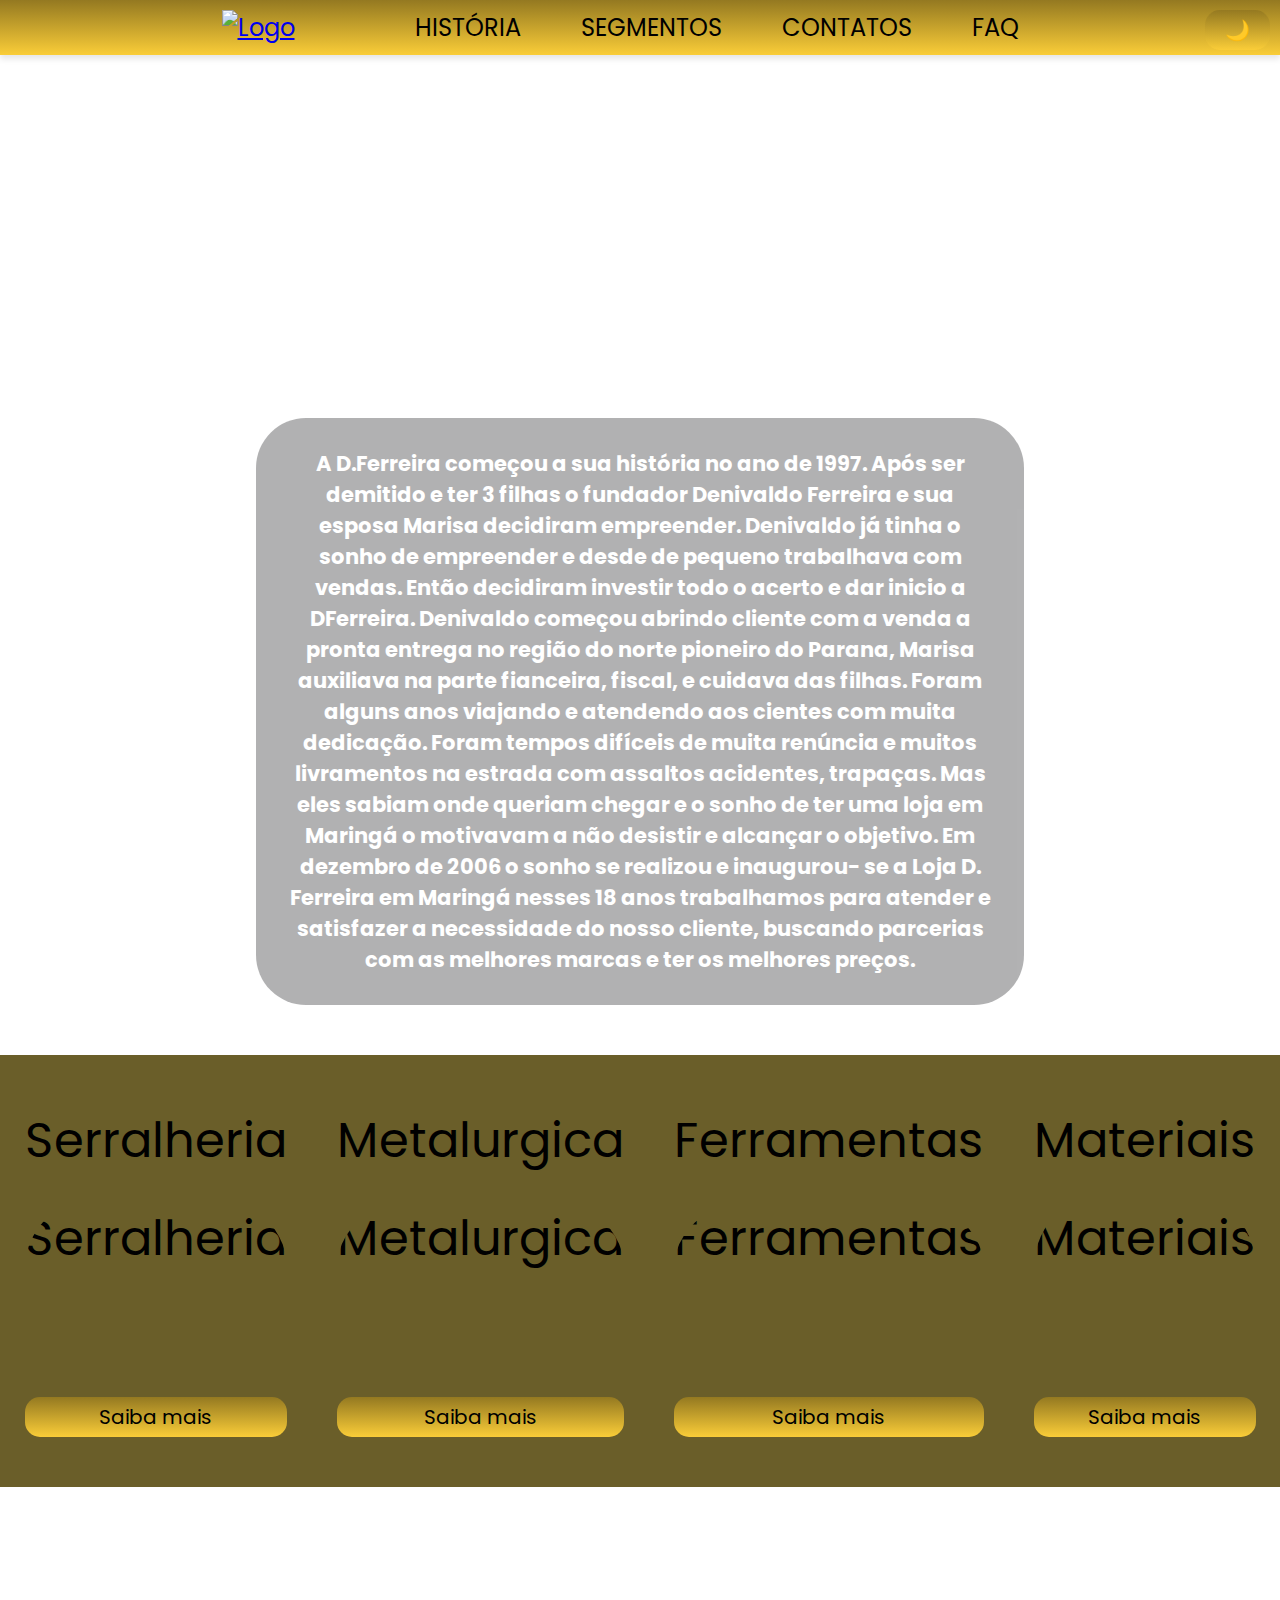
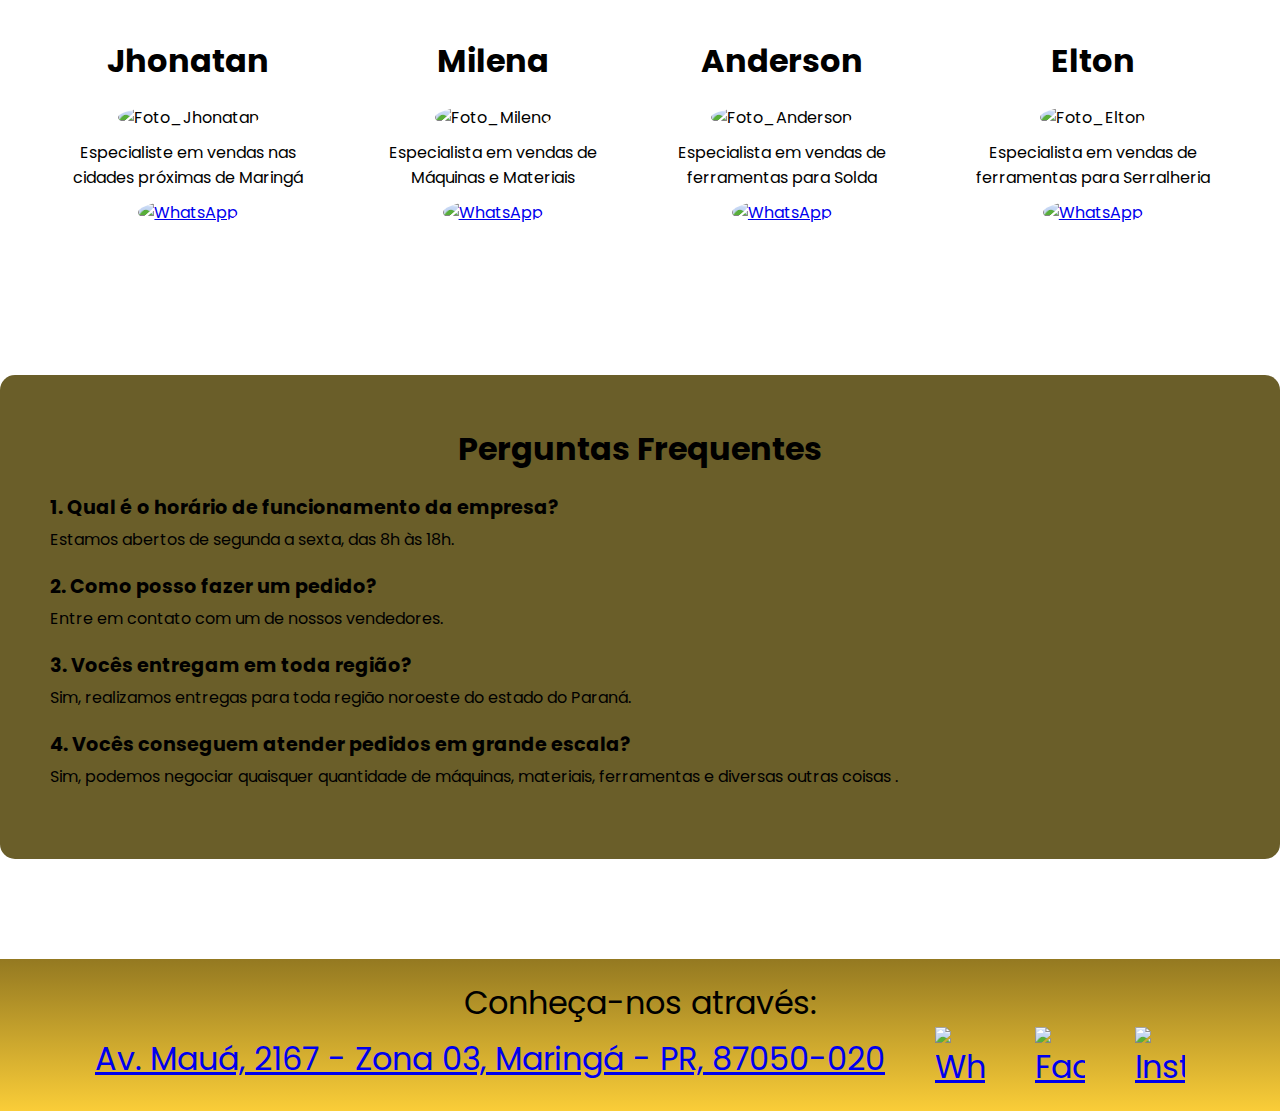
==== index.html @ c62e24ce "Agora vai" ====
<!DOCTYPE html>
<html lang="PT-BR">

<head>
    <meta charset="UTF-8">
    <meta name="viewport" content="width=device-width, initial-scale=1.0">
    <link rel="stylesheet" href="styles.css">
    <link rel="icon" href="Imagens/Logo-DFerreira.png" type="image/x-icon">
    <title>DFerreira</title>
</head>


<body>
   <button id="backToTop" style="position: fixed; bottom: 10px; right: 10px; display: none; background:#381d1d; color: white; border: none; border-radius: 5px; padding: 10px; cursor: pointer;">
    Volte ao topo
</button>

      
    <div class="container">
        <a href="#Frase"><img src="Imagens/Logo-DFerreira.png" alt="Logo"></a>
        <ul class="lista_menu">
            <li><a href="#História">HISTÓRIA</a></li>
            <li><a href="#Segmentos">SEGMENTOS</a></li>
            <li><a href="#Contatos">CONTATOS</a></li>
            <li><a href="#FAQ">FAQ</a></li>
            <li> <button id="toggleTheme" style="position: fixed; top: 10px; right: 10px;">🌙</button></li>
    
        </ul>
    </div>

    <section class="background-section">
        <div class="Frase">
            <h1>
                "Vocês fazem parte da nossa história"
            </h1>
            <h4>"Deus seja louvado"</h4>
        </div>

        <div class="História" id="História">
            <h3>
                A D.Ferreira começou a sua história no ano de 1997. Após ser demitido e ter 3 filhas o fundador
                Denivaldo Ferreira
                e sua esposa Marisa decidiram empreender.
                Denivaldo já tinha o sonho de empreender e desde de pequeno trabalhava com vendas.
                Então decidiram investir todo o acerto e dar inicio a DFerreira.
                Denivaldo começou abrindo cliente com a venda a pronta entrega no região do norte pioneiro do Parana,
                Marisa
                auxiliava na parte fianceira, fiscal, e cuidava das filhas.
                Foram alguns anos viajando e atendendo aos cientes com muita dedicação. Foram tempos difíceis de muita
                renúncia
                e muitos livramentos na estrada com assaltos acidentes, trapaças. Mas eles sabiam onde queriam chegar e
                o sonho
                de ter uma loja em Maringá o motivavam a não desistir e alcançar o objetivo.
                Em dezembro de 2006 o sonho se realizou e inaugurou- se a Loja D. Ferreira em Maringá
                nesses 18 anos trabalhamos para atender e satisfazer a necessidade do nosso cliente, buscando parcerias
                com as melhores
                marcas e ter os melhores preços.
            </h3>
        </div>
    </section>

    <section class="Segmentos" id="Segmentos">
        <div class="Venda">
            <p>Serralheria</p>
            <img src="Imagens/Serralheria.webp" alt="Serralheria">
            <button>Saiba mais</button>
        </div>

        <div class="Venda">
            <p>Metalurgica</p>
            <img src="Imagens/metalurgica.jpg" alt="Metalurgica">
            <button>Saiba mais</button>
        </div>

        <div class="Venda">
            <p>Ferramentas</p>
            <img src="Imagens/ferramentas.jpg" alt="Ferramentas">
            <button>Saiba mais</button>
        </div>

        <div class="Venda">
            <p>Materiais</p>
            <img src="Imagens/materiais.jpg" alt="Materiais">
            <button>Saiba mais</button>
        </div>
    </section>

    <section class="Contatos" id="Contatos">
        <div class="Vendedor">
            <h4>Jhonatan</h4>
            <img src="Imagens/Foto_Atendente.jpg" alt="Foto_Jhonatan">
            <p>Especialiste em vendas nas cidades próximas de Maringá</p>
            <li><a href="https://w.app/t6gSmG" target="_blank"><img id="logo_wpp" src="Imagens/Whatsapp.png"
                        alt="WhatsApp"></a></li>
        </div>

        <div class="Vendedor">
            <h4>Milena</h4>
            <img src="Imagens/Foto_Atendente.jpg" alt="Foto_Milena">
            <p>Especialista em vendas de Máquinas e Materiais</p>
            <li><a href="https://w.app/t6gSmG" target="_blank"><img id="logo_wpp" src="Imagens/Whatsapp.png"
                        alt="WhatsApp"></a></li>
        </div>

        <div class="Vendedor">
            <h4>Anderson</h4>
            <img src="Imagens/Foto_Atendente.jpg" alt="Foto_Anderson">
            <p>Especialista em vendas de ferramentas para Solda</p>
            <li><a href="https://w.app/t6gSmG" target="_blank"><img id="logo_wpp" src="Imagens/Whatsapp.png"
                        alt="WhatsApp"></a></li>
        </div>

        <div class="Vendedor">
            <h4>Elton</h4>
            <img src="Imagens/Foto_Atendente.jpg" alt="Foto_Elton">
            <p>Especialista em vendas de ferramentas para Serralheria</p>
            <li><a href="https://w.app/t6gSmG" target="_blank"><img id="logo_wpp" src="Imagens/Whatsapp.png"
                        alt="WhatsApp"></a></li>
        </div>
    </section>

    <!-- Seção FAQ -->
    <section id="FAQ" class="FAQ">
        <h3>Perguntas Frequentes</h3>
        <div class="faq-item">
            <h4>1. Qual é o horário de funcionamento da empresa?</h4>
            <p>Estamos abertos de segunda a sexta, das 8h às 18h.</p>
        </div>
        <div class="faq-item">
            <h4>2. Como posso fazer um pedido?</h4>
            <p>Entre em contato com um de nossos vendedores.</p>
        </div>
        <div class="faq-item">
            <h4>3. Vocês entregam em toda região?</h4>
            <p>Sim, realizamos entregas para toda região noroeste do estado do Paraná.</p>
        </div>
        <div class="faq-item">
            <h4>4. Vocês conseguem atender pedidos em grande escala?</h4>
            <p>Sim, podemos negociar quaisquer quantidade de máquinas, materiais, ferramentas e diversas outras coisas .
            </p>
        </div>
    </section>

    <footer>
        <div class="convite">
            Conheça-nos através:
        </div>
        <div class="rodapé">
            <ul>
                <li class="Icones">
                    <p>
                        <a href="https://www.google.com/maps/place/D+Ferreira+e+Ferreira/@-23.4220008,-51.9238005,20.82z/data=!4m14!1m7!3m6!1s0x94ecd0d07e9d5eb3:0xaae7f3a9e376ee7b!2sD+Ferreira+e+Ferreira!8m2!3d-23.4219418!4d-51.9237286!16s%2Fg%2F1pty5bc76!3m5!1s0x94ecd0d07e9d5eb3:0xaae7f3a9e376ee7b!8m2!3d-23.4219418!4d-51.9237286!16s%2Fg%2F1pty5bc76?entry=ttu&g_ep=EgoyMDI0MTExOS4yIKXMDSoASAFQAw%3D%3D"
                            target="_blank">
                            Av. Mauá, 2167 - Zona 03, Maringá - PR, 87050-020
                        </a>
                    </p>
                </li>
                <li><a href="https://w.app/t6gSmG" target="_blank"><img src="Imagens/Whatsapp.png" alt="WhatsApp"></a>
                </li>
                <li><a href="https://www.facebook.com/dferreiramaringa" target="_blank"><img src="Imagens/Facebook.png"
                            alt="Facebook"></a></li>
                <li><a href="https://www.instagram.com/dferreiramaringa/" target="_blank"><img class="instagram-icon"
                            src="Imagens/Instagram.png" alt="Instagram"></a></li>

            </ul>
        </div>
    </footer>
</body>

<script type="text/javascript" src="script.js"></script>
</html>
---- styles.css ----
@import url('https://fonts.googleapis.com/css2?family=Poppins:wght@400;500&display=swap');

* {
  margin: 0;
  padding: 0;
  box-sizing: border-box;
  scroll-behavior: smooth;
  font-family: "Poppins", sans-serif;
}
#backToTop {
  font-size: 16px;
  z-index: 1000;
  transition: opacity 0.3s;
}




html,
body {
  height: 100%;
  margin: 0;
  padding: 0;
  display: flex;
  flex-direction: column;

  
}

.container {
  display: flex;
  align-items: center;
  justify-content: center;
  font-size: x-large;
  color: black;
  width: 100%;
  height: 14%;
  background: linear-gradient(0deg, #FACD38 0%, #947921 100%);
  gap: 100px;

  top: 0;
  z-index: 10;
  padding: 10px 0;
  box-shadow: 0px 4px 6px rgba(0, 0, 0, 0.1);
}

.container img {
  max-width: 100px;
}

.lista_menu {
  list-style: none;
  display: flex;
  gap: 20px;
}

.lista_menu li a {
  color: black;
  text-decoration: none;
  padding: 10px 20px;
  transition: color 0.3s;
}

.lista_menu li a:hover {
  color: white;
}

.background-section {
  background-image: url('Imagens/image.png');
  opacity: 98%;
  background-size: cover;
  background-repeat: no-repeat;
  background-position: center;
  height: 1000px;
  display: flex;
  flex-direction: column;
  align-items: center;
  text-align: center;
  color: white;
  font-size: xx-large;
  font-family: 'Segoe UI', Tahoma, Geneva, Verdana, sans-serif;

  h4 {
    font-family: 'Gill Sans', 'Gill Sans MT', Calibri, 'Trebuchet MS', sans-serif;
    font-size: medium;

  }
}

.Frase {
  margin-top: 150px;
  margin-bottom: 50px;
  font-family: monospace;
}

.História {
  background-color: rgba(98, 98, 100, 0.5);
  color: white;
  width: 60%;
  border-radius: 50px;
  padding: 30px;
  font-size: large;
  margin-top: 50px;
  margin-bottom: 100px;
  text-align: center;
}

.Segmentos {
  display: flex;
  background-color: #6a5e29;
  text-align: center;
  justify-content: center;
  gap: 50px;
  padding: 50px;
  margin-bottom: 100px;
}

.Segmentos img {
  height: 200px;
  max-width: 100%;
  border-radius: 40%;
}

.Venda {
  font-size: 300%;
  gap: 10px;
  display: flex;
  justify-content: center;
  flex-direction: column;


}

button {
  background: linear-gradient(0deg, #FACD38 0%, #947921 100%);
  color: #000;
  border: none;
  padding: 5px 20px;
  border-radius: 15px;
  font-size: 20px;
  cursor: pointer;
  transition: background-color 0.3s ease;
}

button:hover {
  color: #fff;
}

.Contatos {
  display: flex;
  background-color: white;
  text-align: center;
  justify-content: center;
  gap: 50px;
  padding: 50px;
  margin-bottom: 100px;
}

.Contatos #logo_wpp {
  height: 50px;
  max-width: 100%;
}

.Vendedor {
  display: flex;
  flex-direction: column;
  align-items: center;
  list-style: none;
  gap: 10px;

  img {

    border-radius: 50%;

  }
}

.Vendedor h4 {
  margin-bottom: 10px;
  font-size: xx-large;
}

.FAQ {
  padding: 50px;
  background-color: #6a5e29;
  border-radius: 15px;
  font-family: Arial, sans-serif;
  margin-bottom: 100px;
}

.FAQ h3 {
  text-align: center;
  font-size: 2rem;
  margin-bottom: 20px;
}

.faq-item {
  margin-bottom: 20px;
}

.faq-item h4 {
  font-size: 1.2rem;
  color: #000000;
}

.faq-item p {
  font-size: 1rem;
  color: #000000;
  margin-top: 5px;
}

footer {
  display: flex;
  flex-direction: column;
  justify-content: center;
  align-items: center;
  font-family: Arial, sans-serif;
  font-size: xx-large;
  width: 100%;
  height: auto;
  padding: 20px;
  background: linear-gradient(0deg, #FACD38 0%, #947921 100%);

}

footer ul {
  display: flex;
  justify-content: center;
  align-items: center;
  gap: 50px;
  list-style-type: none;
  padding: 0;

}

footer li img {
  max-width: 50px;
  height: auto;

}

.convite {
  margin: 0;
  text-align: right;
  align-items: right;
  justify-content: right;
}

@media(max-width:400px) {

  .Segmentos,
  .container {

    flex-direction: column;
    margin-left: 0px;
    margin-right: 0px;
    gap: 0;
    width: 400px;

  }

  img {
    display: flex;
    max-width: 200px;
  }

}
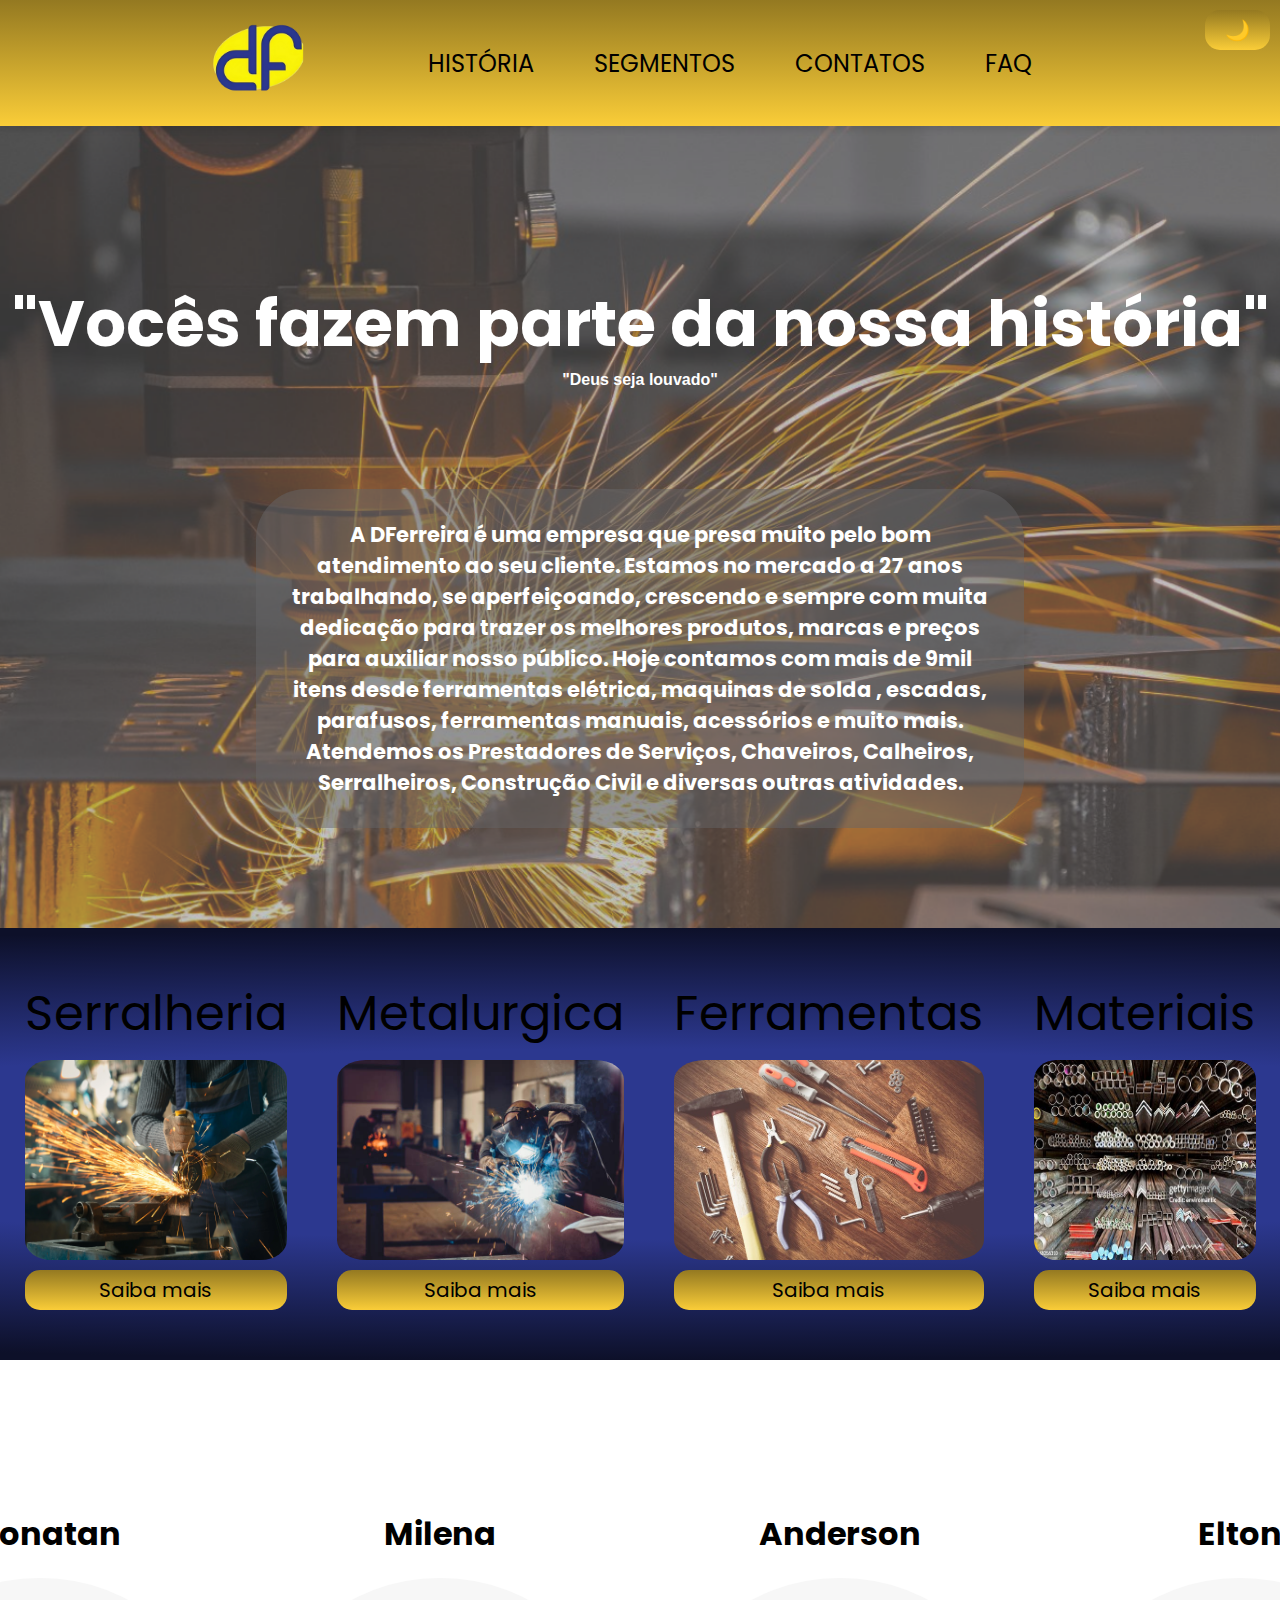
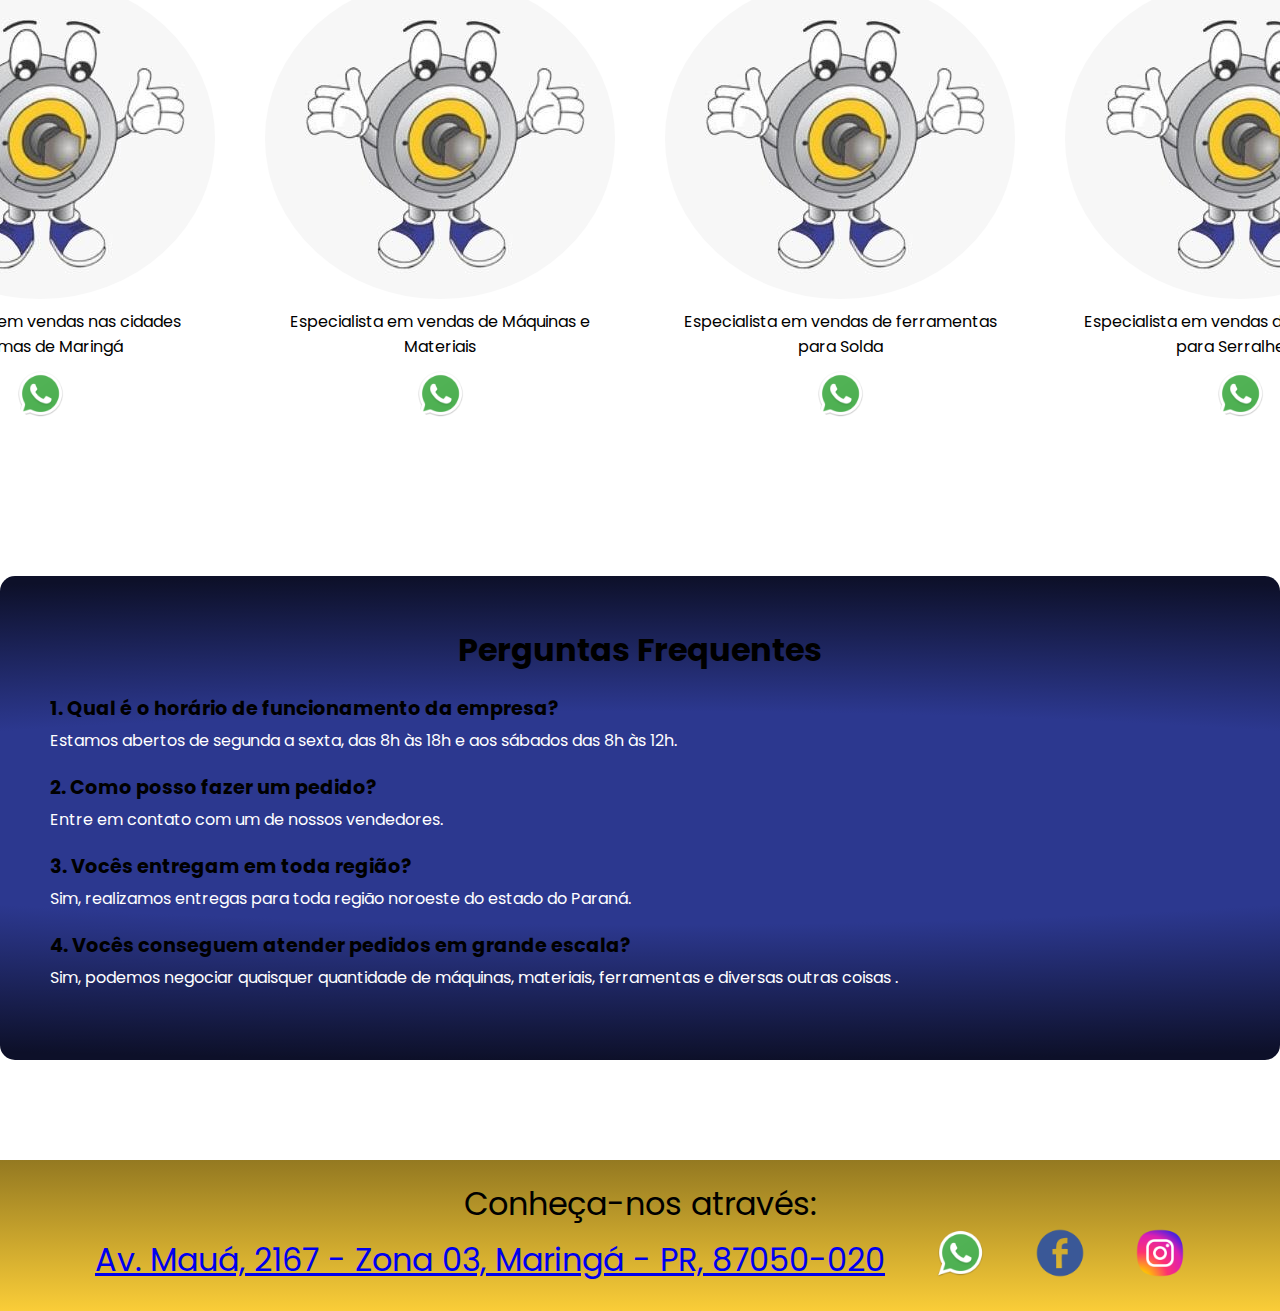
==== commit b3f409d0: "Ajustes semi-finais(luis)" ====
--- a/index.html
+++ b/index.html
@@ -27,7 +27,7 @@
     
         </ul>
     </div>
-
+    
     <section class="background-section">
         <div class="Frase">
             <h1>
@@ -35,56 +35,42 @@
             </h1>
             <h4>"Deus seja louvado"</h4>
         </div>
-
         <div class="História" id="História">
             <h3>
-                A D.Ferreira começou a sua história no ano de 1997. Após ser demitido e ter 3 filhas o fundador
-                Denivaldo Ferreira
-                e sua esposa Marisa decidiram empreender.
-                Denivaldo já tinha o sonho de empreender e desde de pequeno trabalhava com vendas.
-                Então decidiram investir todo o acerto e dar inicio a DFerreira.
-                Denivaldo começou abrindo cliente com a venda a pronta entrega no região do norte pioneiro do Parana,
-                Marisa
-                auxiliava na parte fianceira, fiscal, e cuidava das filhas.
-                Foram alguns anos viajando e atendendo aos cientes com muita dedicação. Foram tempos difíceis de muita
-                renúncia
-                e muitos livramentos na estrada com assaltos acidentes, trapaças. Mas eles sabiam onde queriam chegar e
-                o sonho
-                de ter uma loja em Maringá o motivavam a não desistir e alcançar o objetivo.
-                Em dezembro de 2006 o sonho se realizou e inaugurou- se a Loja D. Ferreira em Maringá
-                nesses 18 anos trabalhamos para atender e satisfazer a necessidade do nosso cliente, buscando parcerias
-                com as melhores
-                marcas e ter os melhores preços.
+                A DFerreira é uma empresa que presa muito pelo bom atendimento ao seu cliente. Estamos no mercado a 27 anos trabalhando, se aperfeiçoando, crescendo e sempre com muita dedicação para trazer os melhores produtos, marcas e preços para auxiliar nosso público.
+                Hoje contamos com mais de 9mil itens desde ferramentas elétrica, maquinas de solda , escadas, parafusos, ferramentas manuais, acessórios e muito mais. 
+                Atendemos os Prestadores de Serviços, Chaveiros, Calheiros, Serralheiros, Construção Civil e diversas outras atividades.
             </h3>
         </div>
+
     </section>
-
+    
     <section class="Segmentos" id="Segmentos">
         <div class="Venda">
             <p>Serralheria</p>
             <img src="Imagens/Serralheria.webp" alt="Serralheria">
             <button>Saiba mais</button>
         </div>
-
+        
         <div class="Venda">
             <p>Metalurgica</p>
             <img src="Imagens/metalurgica.jpg" alt="Metalurgica">
             <button>Saiba mais</button>
         </div>
-
+        
         <div class="Venda">
             <p>Ferramentas</p>
             <img src="Imagens/ferramentas.jpg" alt="Ferramentas">
             <button>Saiba mais</button>
         </div>
-
+        
         <div class="Venda">
             <p>Materiais</p>
             <img src="Imagens/materiais.jpg" alt="Materiais">
             <button>Saiba mais</button>
         </div>
     </section>
-
+    
     <section class="Contatos" id="Contatos">
         <div class="Vendedor">
             <h4>Jhonatan</h4>
@@ -124,7 +110,7 @@
         <h3>Perguntas Frequentes</h3>
         <div class="faq-item">
             <h4>1. Qual é o horário de funcionamento da empresa?</h4>
-            <p>Estamos abertos de segunda a sexta, das 8h às 18h.</p>
+            <p>Estamos abertos de segunda a sexta, das 8h às 18h e aos sábados das 8h às 12h.</p>
         </div>
         <div class="faq-item">
             <h4>2. Como posso fazer um pedido?</h4>
--- a/styles.css
+++ b/styles.css
@@ -7,6 +7,7 @@
   scroll-behavior: smooth;
   font-family: "Poppins", sans-serif;
 }
+
 #backToTop {
   font-size: 16px;
   z-index: 1000;
@@ -24,7 +25,7 @@
   display: flex;
   flex-direction: column;
 
-  
+
 }
 
 .container {
@@ -107,7 +108,7 @@
 
 .Segmentos {
   display: flex;
-  background-color: #6a5e29;
+  background: radial-gradient(194.01% 50% at 50% 50%, #2C388F 44%, #0D1029 100%);
   text-align: center;
   justify-content: center;
   gap: 50px;
@@ -118,7 +119,7 @@
 .Segmentos img {
   height: 200px;
   max-width: 100%;
-  border-radius: 40%;
+  border-radius: 10%;
 }
 
 .Venda {
@@ -182,7 +183,7 @@
 
 .FAQ {
   padding: 50px;
-  background-color: #6a5e29;
+  background: radial-gradient(194.01% 50% at 50% 50%, #2C388F 44%, #0D1029 100%);
   border-radius: 15px;
   font-family: Arial, sans-serif;
   margin-bottom: 100px;
@@ -192,6 +193,7 @@
   text-align: center;
   font-size: 2rem;
   margin-bottom: 20px;
+  color:#000000;
 }
 
 .faq-item {
@@ -205,7 +207,7 @@
 
 .faq-item p {
   font-size: 1rem;
-  color: #000000;
+  color: #fff;
   margin-top: 5px;
 }
 
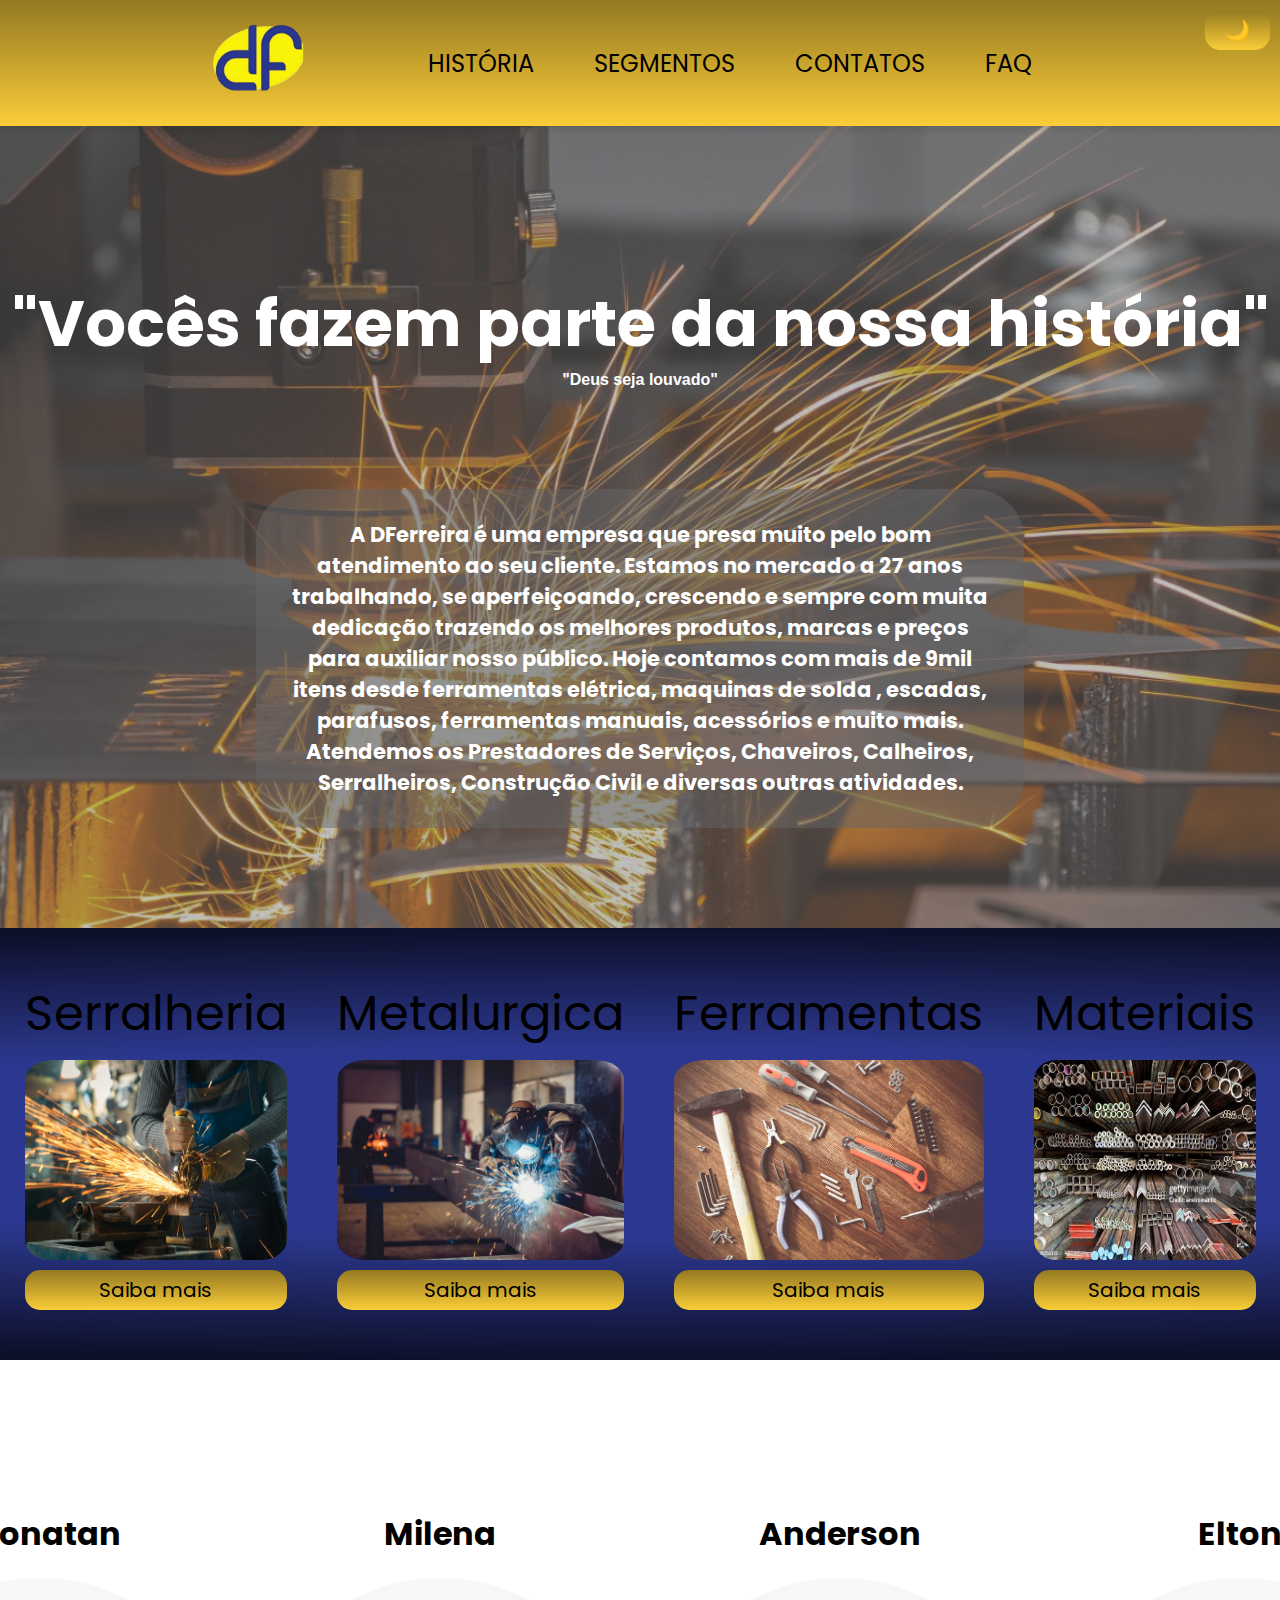
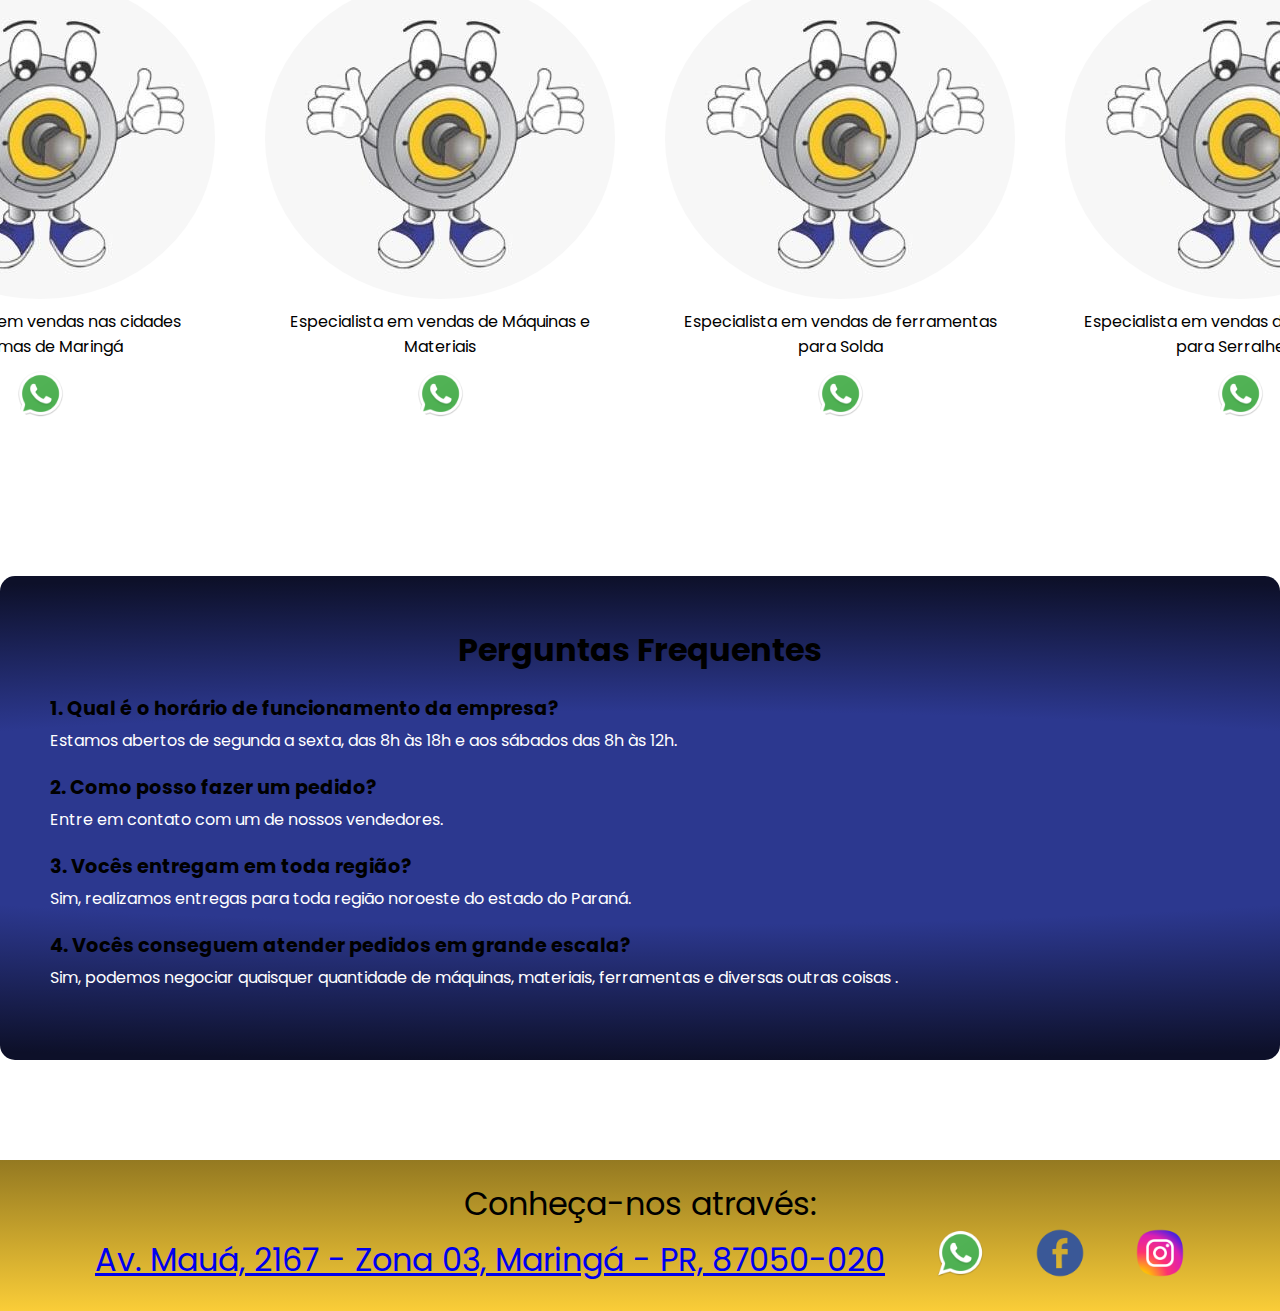
==== commit a8471946: "correção do texto" ====
--- a/index.html
+++ b/index.html
@@ -37,7 +37,7 @@
         </div>
         <div class="História" id="História">
             <h3>
-                A DFerreira é uma empresa que presa muito pelo bom atendimento ao seu cliente. Estamos no mercado a 27 anos trabalhando, se aperfeiçoando, crescendo e sempre com muita dedicação para trazer os melhores produtos, marcas e preços para auxiliar nosso público.
+                A DFerreira é uma empresa que presa muito pelo bom atendimento ao seu cliente. Estamos no mercado a 27 anos trabalhando, se aperfeiçoando, crescendo e sempre com muita dedicação trazendo os melhores produtos, marcas e preços para auxiliar nosso público.
                 Hoje contamos com mais de 9mil itens desde ferramentas elétrica, maquinas de solda , escadas, parafusos, ferramentas manuais, acessórios e muito mais. 
                 Atendemos os Prestadores de Serviços, Chaveiros, Calheiros, Serralheiros, Construção Civil e diversas outras atividades.
             </h3>
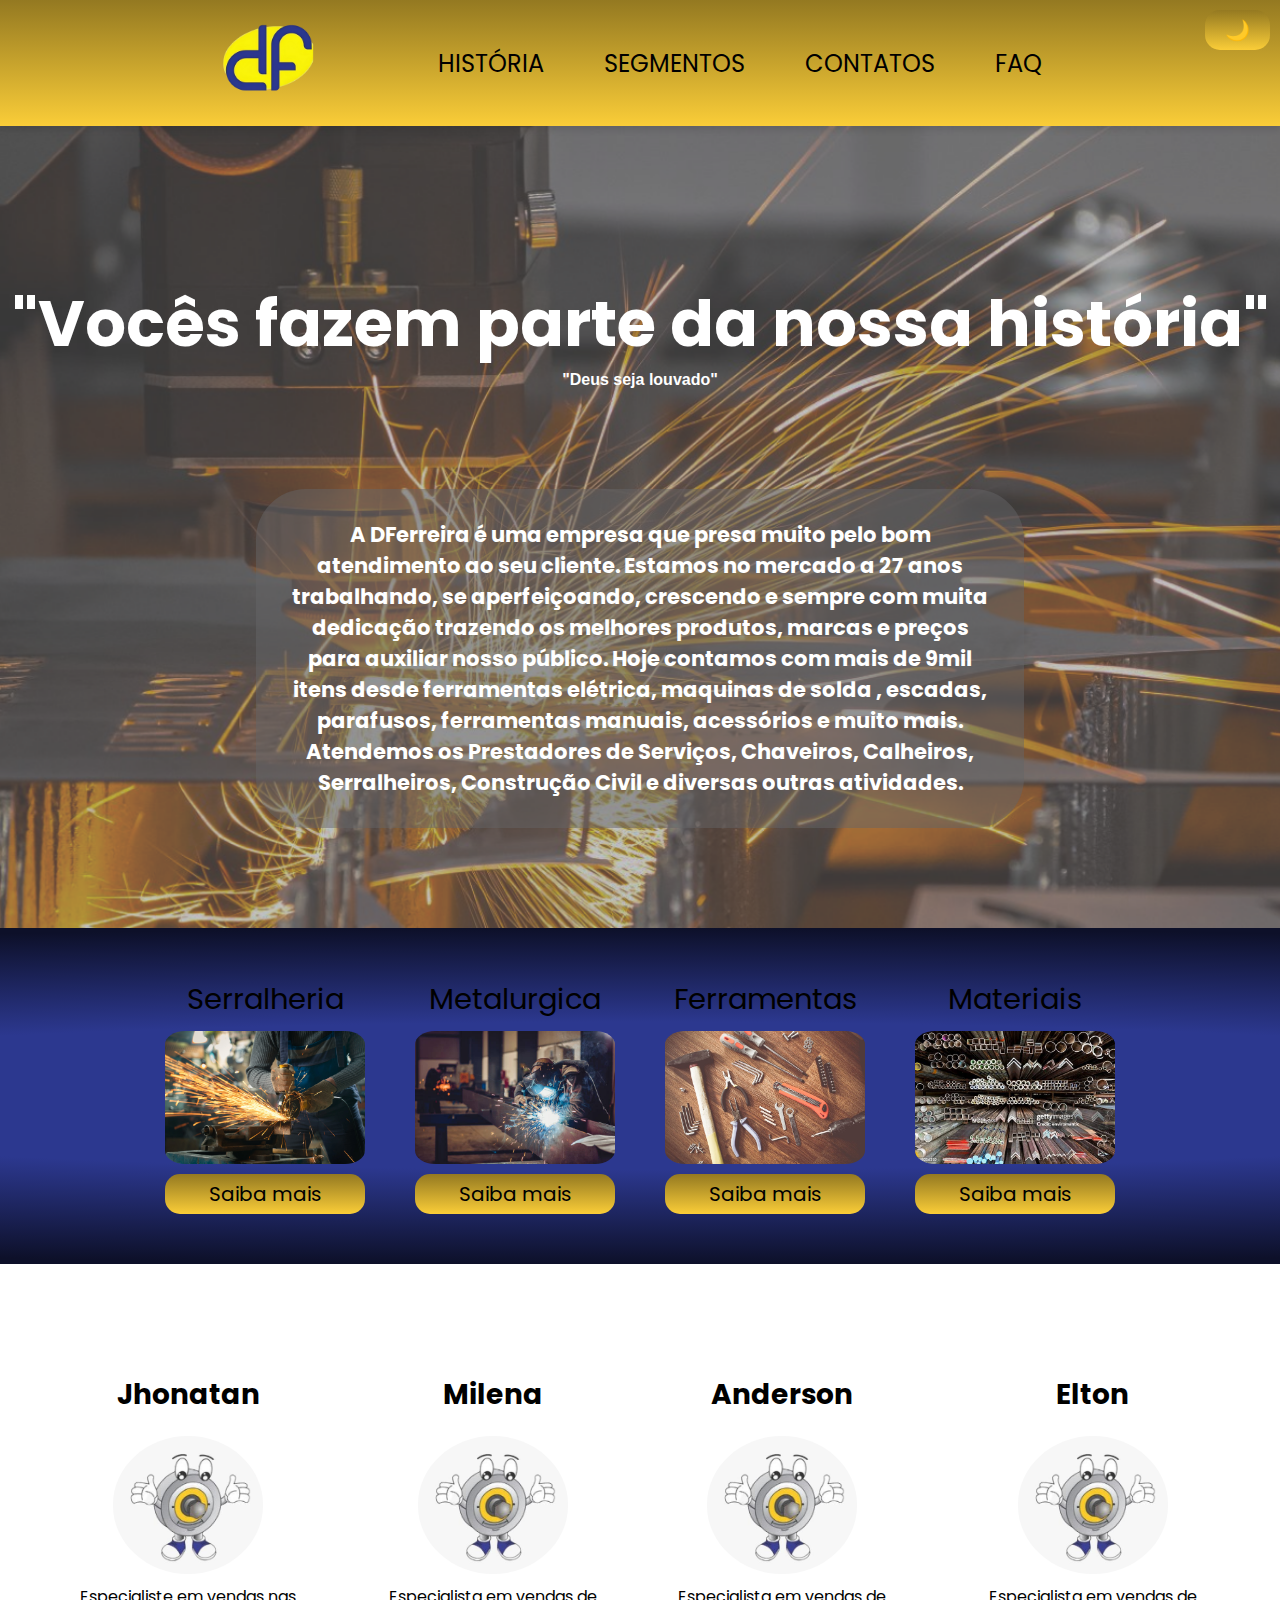
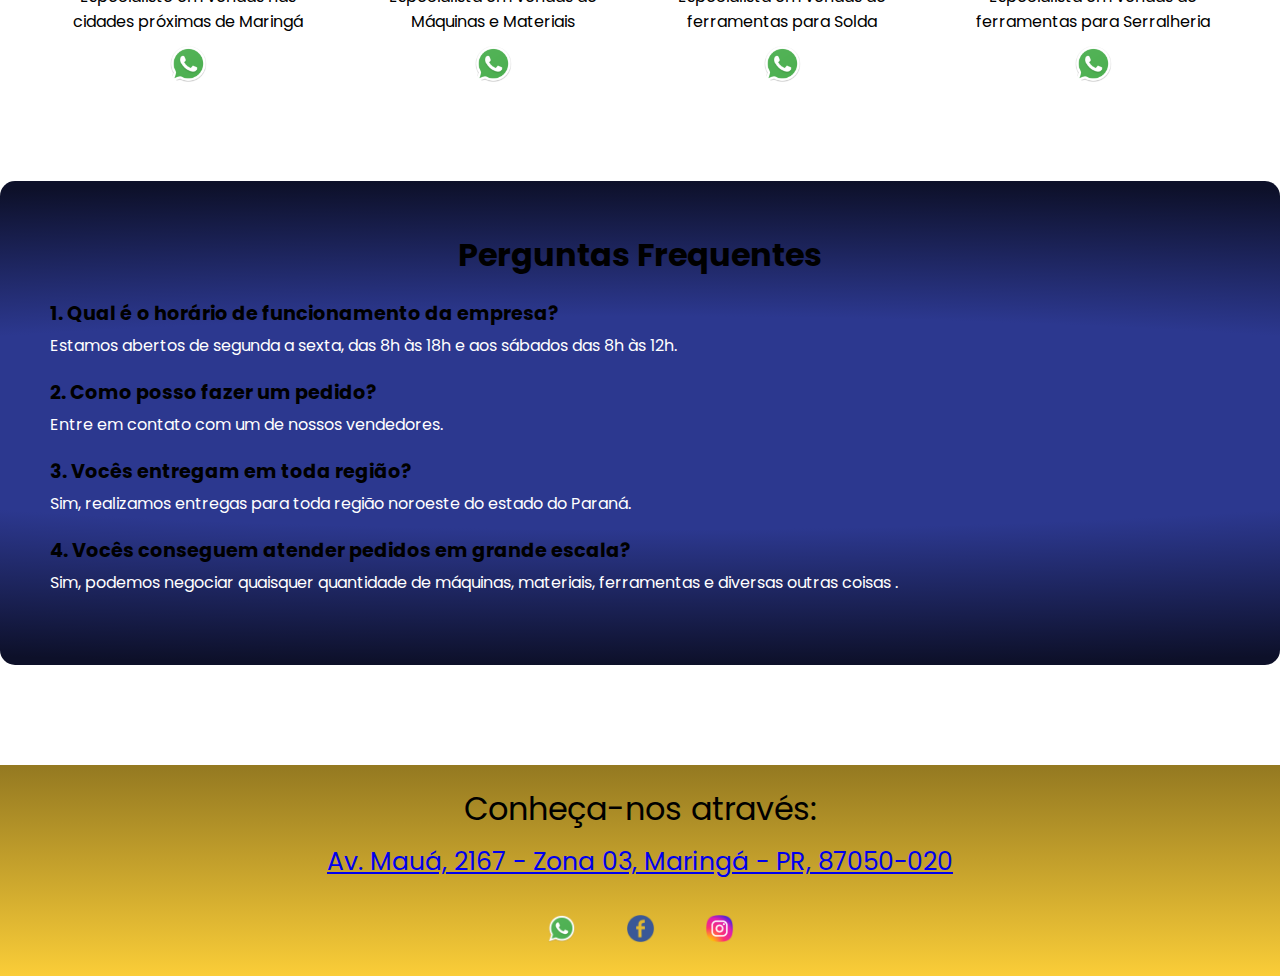
==== commit 90f013b1: "Comit final antes da entrega deixando responsivo" ====
--- a/index.html
+++ b/index.html
@@ -18,15 +18,21 @@
       
     <div class="container">
         <a href="#Frase"><img src="Imagens/Logo-DFerreira.png" alt="Logo"></a>
+        <button class="menu-toggle" aria-label="Abrir Menu">
+            &#9776;
+        </button>
+        
         <ul class="lista_menu">
             <li><a href="#História">HISTÓRIA</a></li>
             <li><a href="#Segmentos">SEGMENTOS</a></li>
             <li><a href="#Contatos">CONTATOS</a></li>
             <li><a href="#FAQ">FAQ</a></li>
-            <li> <button id="toggleTheme" style="position: fixed; top: 10px; right: 10px;">🌙</button></li>
-    
         </ul>
+        
+        <button id="toggleTheme" style="position: fixed; top: 10px; right: 10px;">🌙</button>
+        
     </div>
+
     
     <section class="background-section">
         <div class="Frase">
@@ -131,16 +137,14 @@
         <div class="convite">
             Conheça-nos através:
         </div>
-        <div class="rodapé">
+        <div class="rodape">
+            <p>
+                <a href="https://www.google.com/maps/place/D+Ferreira+e+Ferreira/@-23.4220008,-51.9238005,20.82z/data=!4m14!1m7!3m6!1s0x94ecd0d07e9d5eb3:0xaae7f3a9e376ee7b!2sD+Ferreira+e+Ferreira!8m2!3d-23.4219418!4d-51.9237286!16s%2Fg%2F1pty5bc76!3m5!1s0x94ecd0d07e9d5eb3:0xaae7f3a9e376ee7b!8m2!3d-23.4219418!4d-51.9237286!16s%2Fg%2F1pty5bc76?entry=ttu&g_ep=EgoyMDI0MTExOS4yIKXMDSoASAFQAw%3D%3D"
+                    target="_blank">
+                    Av. Mauá, 2167 - Zona 03, Maringá - PR, 87050-020
+                </a>
+            </p>
             <ul>
-                <li class="Icones">
-                    <p>
-                        <a href="https://www.google.com/maps/place/D+Ferreira+e+Ferreira/@-23.4220008,-51.9238005,20.82z/data=!4m14!1m7!3m6!1s0x94ecd0d07e9d5eb3:0xaae7f3a9e376ee7b!2sD+Ferreira+e+Ferreira!8m2!3d-23.4219418!4d-51.9237286!16s%2Fg%2F1pty5bc76!3m5!1s0x94ecd0d07e9d5eb3:0xaae7f3a9e376ee7b!8m2!3d-23.4219418!4d-51.9237286!16s%2Fg%2F1pty5bc76?entry=ttu&g_ep=EgoyMDI0MTExOS4yIKXMDSoASAFQAw%3D%3D"
-                            target="_blank">
-                            Av. Mauá, 2167 - Zona 03, Maringá - PR, 87050-020
-                        </a>
-                    </p>
-                </li>
                 <li><a href="https://w.app/t6gSmG" target="_blank"><img src="Imagens/Whatsapp.png" alt="WhatsApp"></a>
                 </li>
                 <li><a href="https://www.facebook.com/dferreiramaringa" target="_blank"><img src="Imagens/Facebook.png"
--- a/styles.css
+++ b/styles.css
@@ -15,8 +15,6 @@
 }
 
 
-
-
 html,
 body {
   height: 100%;
@@ -24,8 +22,6 @@
   padding: 0;
   display: flex;
   flex-direction: column;
-
-
 }
 
 .container {
@@ -51,7 +47,7 @@
 
 .lista_menu {
   list-style: none;
-  display: flex;
+  display: none;
   gap: 20px;
 }
 
@@ -72,6 +68,7 @@
   background-size: cover;
   background-repeat: no-repeat;
   background-position: center;
+  width: 100%;
   height: 1000px;
   display: flex;
   flex-direction: column;
@@ -84,7 +81,6 @@
   h4 {
     font-family: 'Gill Sans', 'Gill Sans MT', Calibri, 'Trebuchet MS', sans-serif;
     font-size: medium;
-
   }
 }
 
@@ -117,9 +113,10 @@
 }
 
 .Segmentos img {
-  height: 200px;
-  max-width: 100%;
+  height: auto;
+  max-width: 300px;
   border-radius: 10%;
+  margin: 0 auto;
 }
 
 .Venda {
@@ -128,8 +125,6 @@
   display: flex;
   justify-content: center;
   flex-direction: column;
-
-
 }
 
 button {
@@ -170,9 +165,7 @@
   gap: 10px;
 
   img {
-
     border-radius: 50%;
-
   }
 }
 
@@ -222,7 +215,6 @@
   height: auto;
   padding: 20px;
   background: linear-gradient(0deg, #FACD38 0%, #947921 100%);
-
 }
 
 footer ul {
@@ -232,13 +224,16 @@
   gap: 50px;
   list-style-type: none;
   padding: 0;
-
+}
+
+footer a {
+  font-size: 25px;
 }
 
 footer li img {
   max-width: 50px;
   height: auto;
-
+  margin-top: 15px;
 }
 
 .convite {
@@ -248,17 +243,44 @@
   justify-content: right;
 }
 
-@media(max-width:400px) {
-
-  .Segmentos,
-  .container {
-
+/* medias */
+
+@media (max-width: 768px) {
+  .lista_menu.mostrar {
+    display: block;
+    position: absolute;
+    top: 100px;
+    background-color: #FACD38;
+    width: 100%;
+    box-shadow: 0px 4px 6px rgba(0, 0, 0, 0.1);
+    font-size: 17px;
+    text-align: center;
+  }
+  
+  /* exibir o menu hamburguer em dispositivos menores */
+  .menu-toggle {
+    display: block;
+    font-size: 1.8rem;
+    background: none;
+    border: none;
+    color: #fff;
+    cursor: pointer;
+    margin-left: -50px;
+  }
+
+  .lista_menu li a {
+    color: black;
+    text-decoration: none;
+    transition: color 0.3s;
+  }
+  
+  .Segmentos, 
+  .Contatos {
     flex-direction: column;
     margin-left: 0px;
     margin-right: 0px;
     gap: 0;
     width: 400px;
-
   }
 
   img {
@@ -266,4 +288,225 @@
     max-width: 200px;
   }
 
+  .background-section {
+    h4 {
+      font-size: 12px;
+    }
+  }
+  
+  .Frase {
+    margin-top: 110px;
+    margin-bottom: 50px;
+    padding: 1px;
+    font-size: 15px;
+  }
+  
+  .História {
+    width: 80%;
+    padding: 20px;
+    font-size: 14px;
+    margin-top: 10px;
+    margin-bottom: 70px;
+  }
+
+  .Segmentos {
+    display: flex;
+    text-align: center;
+    justify-content: center;
+    width: 100%;
+    gap: 50px;
+  }
+
+  .Segmentos img {
+    height: auto;
+    width: 100%;
+  }
+  
+  .Venda {
+    font-size: 40px;
+  }
+
+  .Contatos {
+    width: 100%;
+    gap: 40px;
+    margin-bottom: 70px;
+    margin-top: -90px;
+  }
+  
+  .Contatos #logo_wpp {
+    height: 40px;
+  }
+  
+  .Vendedor h4 {
+    font-size: 28px;
+  }
+
+  .FAQ {
+    width: 100%;
+    padding: 50px 20px;
+    margin-bottom: 100px;
+  }
+  
+  .FAQ h3 {
+    font-size: 1.8rem;
+  }
+  
+  .faq-item h4 {
+    font-size: 1.0rem;
+  }
+  
+  .faq-item p {
+    font-size: 0.8rem;
+  }
+
+  .convite {
+    font-size: 28px;
+  }
+
+  footer p {
+    font-size: 18px;
+    text-align: center;
+    margin-top: 10px;
+    margin-bottom: 18px;
+  }
+  
+  footer .rodape ul {
+    list-style-type: none;
+  }
+
+  footer .rodape li {
+    margin: 0 -15px;
+  }
+  
+  footer li img {
+    max-width: 29px;
+    height: auto;
+  }
+  
+}
+
+@media (min-width: 768px) and (max-width: 965px){
+  .lista_menu {
+    font-size: 1.2rem;
+  }
+
+  .Segmentos {
+    display: flex;
+    margin-bottom: 100px;
+  }
+
+  .Segmentos img {
+    height: auto;
+    max-width: 145px;
+    border-radius: 10%;
+    margin: 0 auto;
+  }
+
+  .Venda {
+    font-size: 25px;
+  }
+
+  button {
+    font-size: 17px;
+  }
+
+  .Contatos {
+    margin-top: -40px;
+    margin-bottom: 40px;
+  }
+  
+  .Contatos #logo_wpp {
+    height: auto;
+    width: 40px;
+  }
+  
+  .Vendedor {
+    img {
+      width: 150px;
+      height: auto;
+      border-radius: 50%;
+    }
+  }
+  
+  .Vendedor h4 {
+    margin-bottom: 10px;
+    font-size: 28px;
+  }
+
+  footer p {
+    font-size: 18px;
+    text-align: center;
+    margin-top: 10px;
+    margin-bottom: 18px;
+  }
+
+  footer li img {
+    max-width: 29px;
+    height: auto;
+  }
+}
+
+
+@media (min-width: 966px) and (max-width: 1550px){
+  .Segmentos {
+    display: flex;
+    margin-bottom: 100px;
+  }
+
+  .Segmentos img {
+    height: auto;
+    width: 200px;
+    border-radius: 10%;
+  }
+
+  .Venda {
+    font-size: 29px;
+  }
+
+  .Contatos {
+    margin-top: -40px;
+    margin-bottom: 40px;
+  }
+  
+  .Contatos #logo_wpp {
+    height: auto;
+    width: 40px;
+  }
+  
+  .Vendedor {
+    img {
+      width: 150px;
+      height: auto;
+      border-radius: 50%;
+    }
+  }
+  
+  .Vendedor h4 {
+    margin-bottom: 10px;
+    font-size: 28px;
+  }
+
+  footer p {
+    font-size: 18px;
+    text-align: center;
+    margin-top: 10px;
+    margin-bottom: 18px;
+  }
+
+  footer li img {
+    max-width: 29px;
+    height: auto;
+  }
+}
+
+@media (min-width: 768px) {
+  .lista_menu {
+      display: flex;
+      gap: 20px;
+  }
+
+  /* ocultar o menu hamburguer em telas maiores */
+  .menu-toggle {
+      display: none;
+  }
 }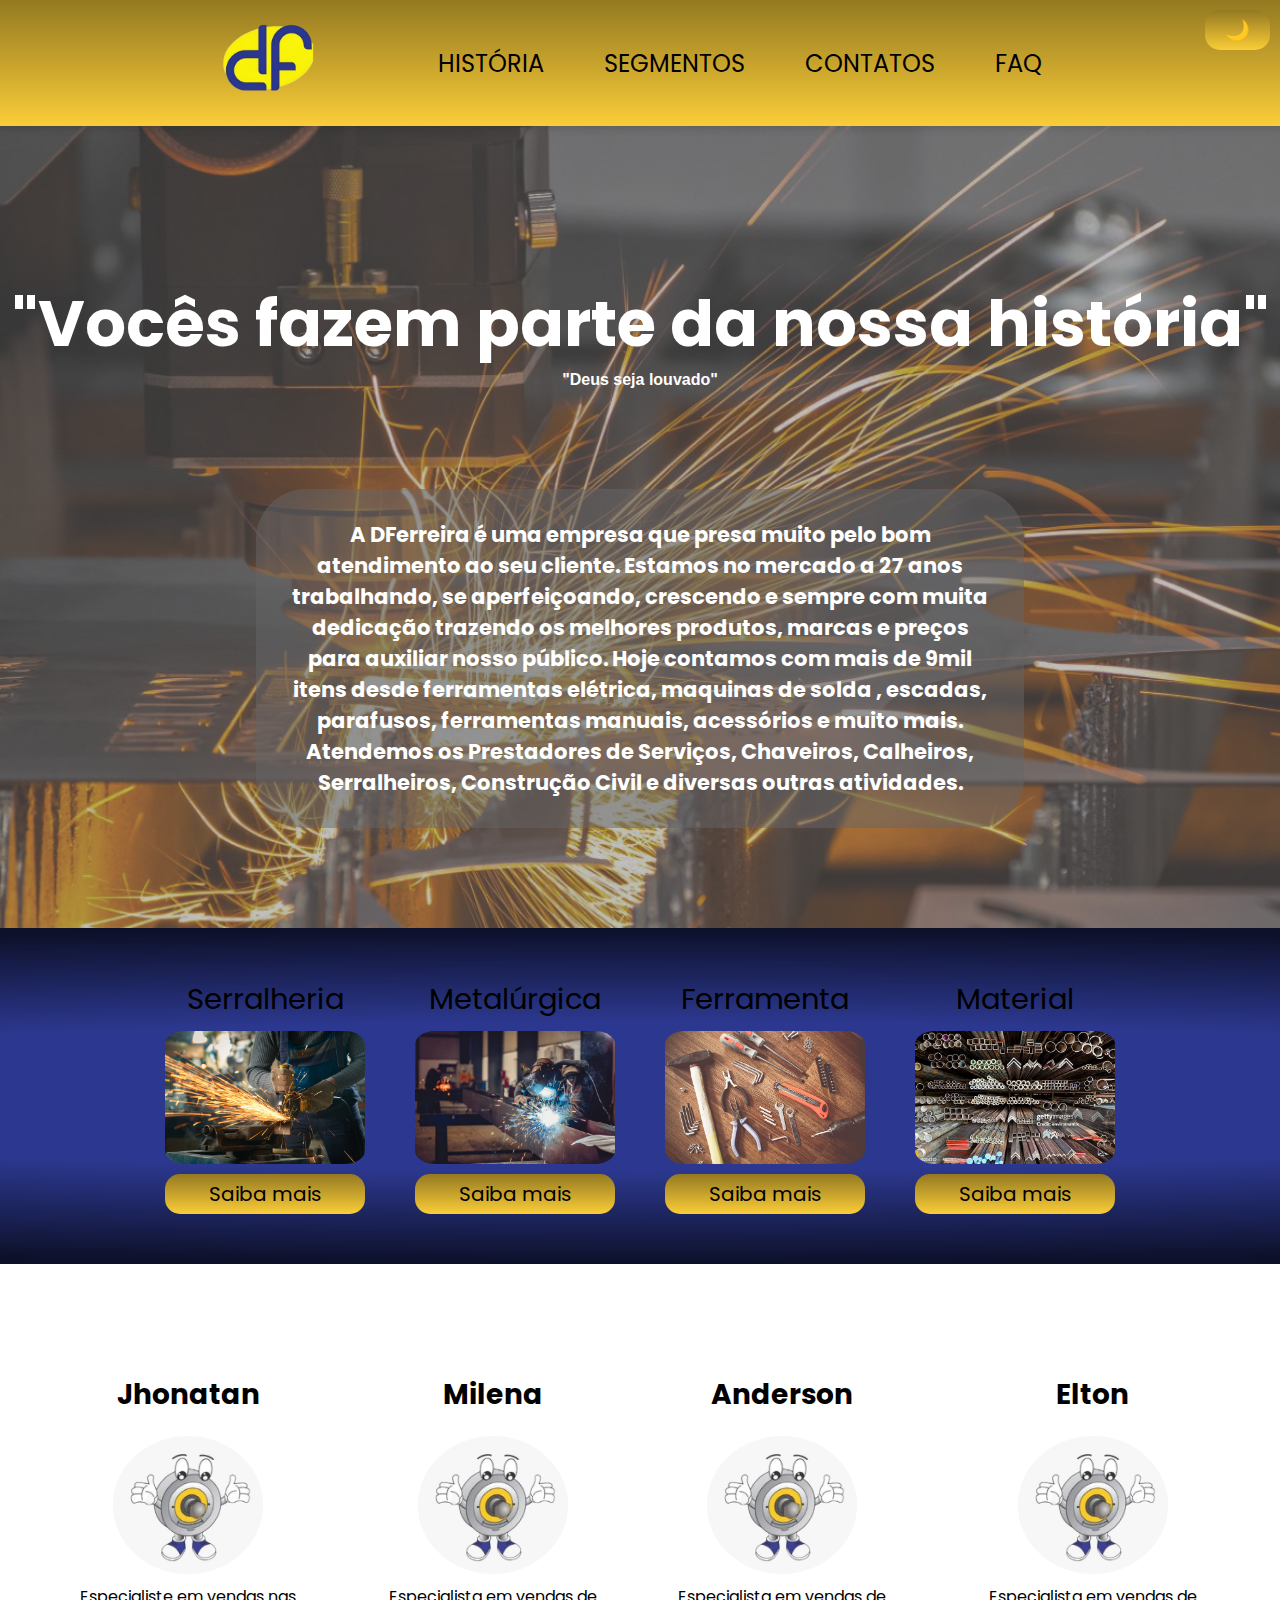
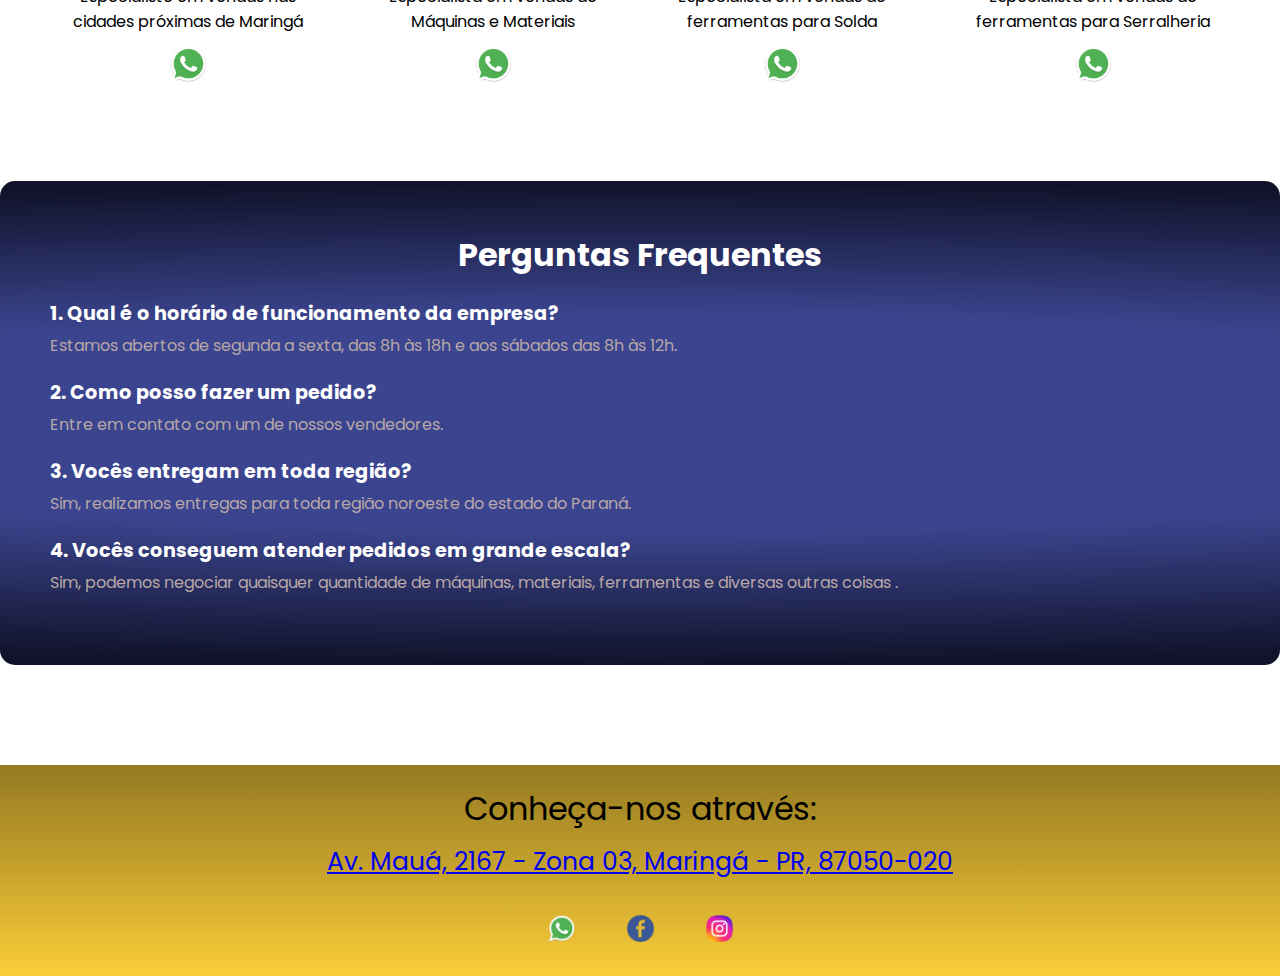
==== commit 7b680121: "comit final se deus quiser" ====
--- a/index.html
+++ b/index.html
@@ -59,19 +59,19 @@
         </div>
         
         <div class="Venda">
-            <p>Metalurgica</p>
-            <img src="Imagens/metalurgica.jpg" alt="Metalurgica">
+            <p>Metalúrgica</p>
+            <img src="Imagens/metalurgica.jpg" alt="Metalrgica">
             <button>Saiba mais</button>
         </div>
         
         <div class="Venda">
-            <p>Ferramentas</p>
+            <p>Ferramenta</p>
             <img src="Imagens/ferramentas.jpg" alt="Ferramentas">
             <button>Saiba mais</button>
         </div>
         
         <div class="Venda">
-            <p>Materiais</p>
+            <p>Material</p>
             <img src="Imagens/materiais.jpg" alt="Materiais">
             <button>Saiba mais</button>
         </div>
--- a/styles.css
+++ b/styles.css
@@ -176,7 +176,7 @@
 
 .FAQ {
   padding: 50px;
-  background: radial-gradient(194.01% 50% at 50% 50%, #2C388F 44%, #0D1029 100%);
+  background: radial-gradient(194.01% 50% at 50% 50%, #3b458f 44%, #101229 100%);
   border-radius: 15px;
   font-family: Arial, sans-serif;
   margin-bottom: 100px;
@@ -186,7 +186,7 @@
   text-align: center;
   font-size: 2rem;
   margin-bottom: 20px;
-  color:#000000;
+  color:#ffffff;
 }
 
 .faq-item {
@@ -195,12 +195,12 @@
 
 .faq-item h4 {
   font-size: 1.2rem;
-  color: #000000;
+  color: #ffffff;
 }
 
 .faq-item p {
   font-size: 1rem;
-  color: #fff;
+  color: #b9a7a7;
   margin-top: 5px;
 }
 
